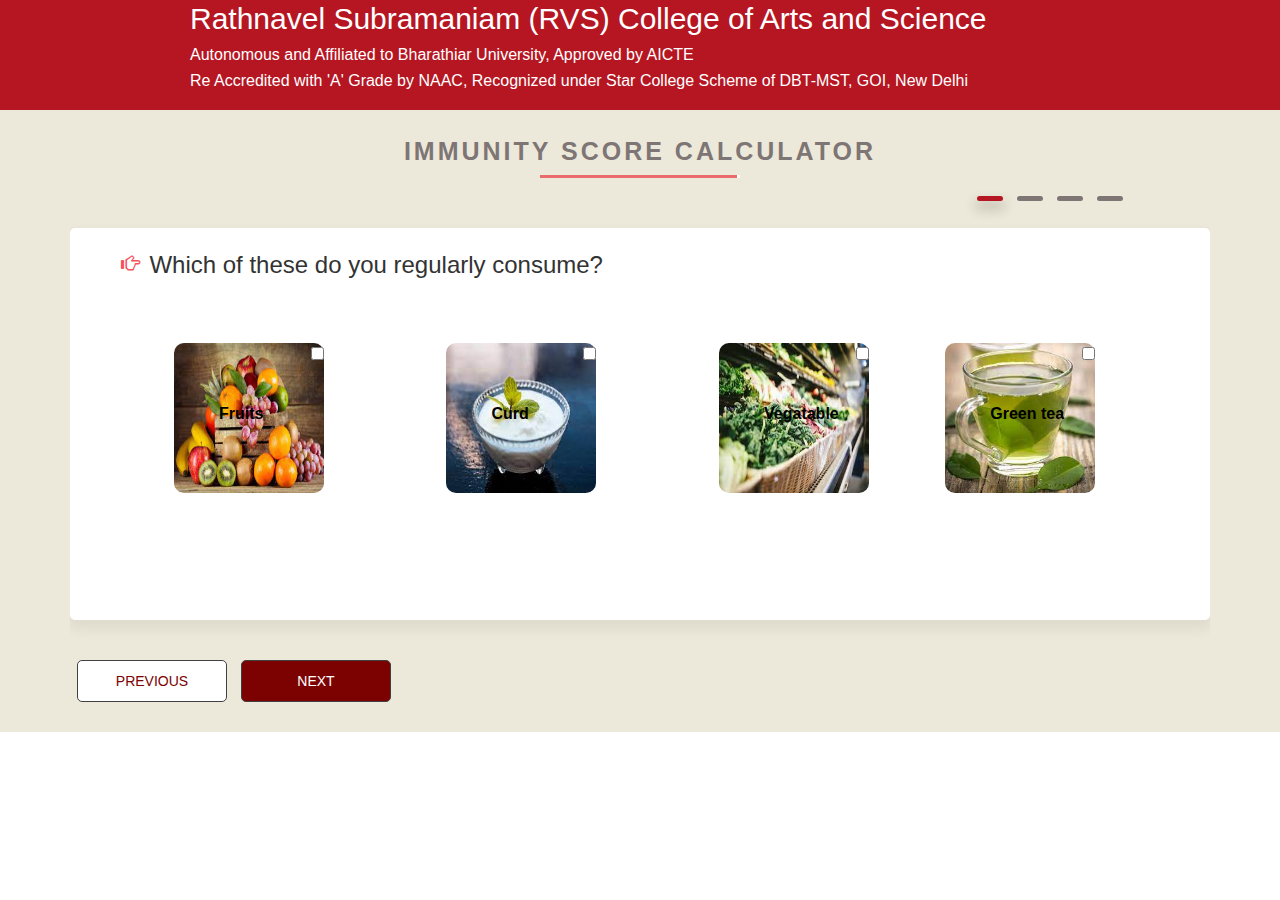
==== index.html @ 27ee6f48 "Add files via upload" ====
<!DOCTYPE html>
<html lang="en">
<head>
    <meta charset="UTF-8">
    <meta http-equiv="X-UA-Compatible" content="IE=edge">
    <meta name="viewport" content="width=device-width, initial-scale=1.0">
    <title>RVS Siragugal -Immunity Score Calculator</title>
    <link rel="stylesheet" href="step-jquery.css">
    <script type='text/javascript' src="https://code.jquery.com/jquery-2.2.0.min.js"></script> 
    <script type='text/javascript' src="jquery.steps.min.js"></script>
    <link rel="stylesheet" href="https://maxcdn.bootstrapcdn.com/bootstrap/3.4.1/css/bootstrap.min.css">
    <!-- <script src="https://ajax.googleapis.com/ajax/libs/jquery/3.5.1/jquery.min.js"></script> -->
    <script src="https://maxcdn.bootstrapcdn.com/bootstrap/3.4.1/js/bootstrap.min.js"></script>
   
    <style>
   *{
    font-family:'FranklinGothic-Demi', sans-serif;
   }
   .container-fluid{
       padding:0px;
       background: #ede9da;
   }
   .header{
    background: #b61622;
   }
   .logo{
    display: flex; padding: 5px 0px;
   }
   .image{
    height: 100px; width:100px; background: #b61622;
    padding: 10px;
   }
   .names{
       margin-top: -10px;
   }
        .logo-name{
            font-size:30px;
            margin:3px;
            margin-left: 20px;
            color:#ffffff;

        }
        .logo-title-sub{
            font-size: 16px;
            margin:0px 80px 3px 20px;
            color:#ffffff;


        }
        .logo-title-sub:last-child{
            margin:0px 80px 10px 20px;
        }
        .right-logo{
            height: 100px; width:100px; background: #b61622;
    padding: 10px;
        }
     
.panel {
  border:1px solid #fff;
  border-radius:10px;
  background-color:#fff;
  box-shadow:0px 1px 3px #ccc;
}
#example-basic{
 padding: 10px 0px;
}
.footer{
    background: #000;
    color:#ffffff;
}
.dot {
  height: 25px;
  width: 25px;
  background-color: #bbb;
  border-radius: 50%;
  display: inline-block;
}

 
 .copy-right{
     padding: 2em 0em;
     color: #fff;
    letter-spacing: 1.5px;
    font-size: 1.2em;
    text-align: center;
 }
.number{
   display: none;
   background-color: #b61622;
   color:#b61622;
}
.content-title::after{
  content: '';
    position: absolute;
    display: block;
    width: 200px;
    height: 3px;
    background: #e96b6b;
    /* background: #000; */
    /* background-color:    #fdb258; */
;
    border-right: 3px solid #fff;
    bottom: -2px;
    left: 5;
}

.content-title{
  position: relative;
  display: flex;
    justify-content: center;
    /* border: 1px solid #000; */
    padding:15px 30px 10px 30px;
    /* margin:5px; */
    /* background: #b61622!important; */
    letter-spacing: 3px;
    color:#7e7575;
    font-weight: bold; font-size: 25px;
    text-transform: uppercase;
    border-radius: 5px;
    /* width:400px; */
    /* box-shadow: 0 7px 12px 3px rgb(0 0 0 / 5%); */
    
}
.image-checkbox{
    position: relative;
    border-radius: 10px;
}
.image-checkbox .fa {
  position: absolute;
  color: #4A79A3;
  background-color: #fff;
  padding: 15px;
  top: 0;
  right: 0;
}


div.steps.clearfix{
    /* float: right!important; */
    margin:0px 900px;
}

.img-responsive{
    /* height: 100px;
    width:142px;
    background: #f3525a; */
    /* box-shadow: 0px 0 25px 0 rgb(0 0 0 / 10%); */
    transition: all ease-in-out 0.4s;
    /* margin:20pxl */
    border-radius: 10px;
}
.col-lg-1, .col-lg-10, .col-lg-11, .col-lg-12, .col-lg-2, .col-lg-3, .col-lg-4, .col-lg-5, .col-lg-6, .col-lg-7, .col-lg-8, .col-lg-9, .col-md-1, .col-md-10, .col-md-11, .col-md-12, .col-md-2, .col-md-3, .col-md-4, .col-md-5, .col-md-6, .col-md-7, .col-md-8, .col-md-9, .col-sm-1, .col-sm-10, .col-sm-11, .col-sm-12, .col-sm-2, .col-sm-3, .col-sm-4, .col-sm-5, .col-sm-6, .col-sm-7, .col-sm-8, .col-sm-9, .col-xs-1, .col-xs-10, .col-xs-11, .col-xs-12, .col-xs-2, .col-xs-3, .col-xs-4, .col-xs-5, .col-xs-6, .col-xs-7, .col-xs-8, .col-xs-9{
    padding-top: 15px;;
}
.img-responsive:hover {
    transform: translateY(-10px);
    box-shadow: 0px 0 25px 0 rgb(0 0 0 / 20%);
    border: 1px solid #4154f1;

    
}
.img-responsive:hover .imagessubname{
   
  color:#fff;
    
}
.h1, .h2, .h3, h1, h2, h3{
    margin-top: 13px;
    margin-bottom: 10px;
}
#tabradio{
    margin:10px 40px;  border-radius:5px; border: 1px solid #a94442; padding: 10px 10px 0px 10px;
}
#tabradio:hover{
    box-shadow: 0px 0 25px 0 rgb(0 0 0 / 20%);
}
/* .content-title:hover{
background:#fff!important;
color:#a94442; 
} */
#tabrad{
    margin:10px 40px;  border-radius:5px; border: 1px solid #a94442; padding: 10px 17px 0px 12px;
 
}
#tabrad:hover{
    box-shadow: 0px 0 25px 0 rgb(0 0 0 / 20%);
}
.imagessubname{
  position: absolute;
  top:40%;
  left:30%;
  font-size: 16px;
  font-weight: 900;
  color:#000;
}
.imagessubname::after{
  content: "";
    background: rgba(17, 17, 17, 0.6);
    position: absolute;
    left: 0;
    right: 0;
    top: 0;
    bottom: 0;
    transition: all ease-in-out 0.3s;
    z-index: 2;
    opacity: 0;
}
.numberspan{
  margin: 18px 0px 0px 446px;
}
.numberpara{
  font-size: 16px;
    color: #000;
    font-weight: bold;
}

.imagessubname:hover{
  color:#fff;
}
  
 @media only screen and (max-width: 600px) {
     .image{
         display: none;
     }
     .right-logo{
         display: none;
     }
     .logo-name{
        font-size: 16px;
        margin-left: 0px;
        padding-bottom: 5px;
     }
     .logo-title-sub{
        font-size: 12px;
        margin:0px;
        padding-bottom: 5px;

     }
     .logo-title-sub:last-child{
        margin:0px;
        padding-bottom: 5px;

     }
     .wizard > .steps > ul > li{
         width:92%;
     }
     .wizard > .actions > ul{
         width:210px;
         margin:5px;
     }
 }
  
  
    </style>
 
</head>
<body>
    <div class="container-fluid">
        <header class="header">
    <div class="container">
		
        <div class="logo">
            <div class="image">

            </div>
            <div class="names">
                <div class="logo-name">Rathnavel Subramaniam (RVS) College of Arts and Science</div>
                <div class="logo-title-sub">Autonomous and Affiliated to Bharathiar University, Approved by AICTE</div>
                <div class="logo-title-sub">Re Accredited with 'A' Grade by NAAC, Recognized under Star College Scheme of DBT-MST, GOI, New Delhi</div>
            </div>
            <div class="right-logo">

            </div>
        </div>
       	
         
    </div>
</header>
<div class="container">
    <h2 class="content-title" style="" >Immunity Score  Calculator</h2>
    <div id="example-basic">
        <h3></h3>
        <section>
            <div style="display: flex; padding-bottom: 40px;;">
                <span class="glyphicon glyphicon-hand-right" style="color:#f3525a; font-size: 18px; margin:14px 10px 10px 40px;"></span><h3>Which of these do you regularly consume?</h3></div>
                <div class="row">
                  <!-- <img src="fruits.jpg"  style="height: 100px; width:100px;;"alt="A black, brown, and white dog wearing a kerchief"> -->
                  <!-- <img style="height: 100px; width:100px;" src="url(https://www.google.com/imgres?imgurl=https%3A%2F%2Fhips.hearstapps.com%2Fhmg-prod.s3.amazonaws.com%2Fimages%2Fassortment-of-colorful-ripe-tropical-fruits-top-royalty-free-image-995518546-1564092355.jpg%3Fcrop%3D0.982xw%3A0.736xh%3B0%2C0.189xh%26resize%3D1200%3A*&imgrefurl=https%3A%2F%2Fwww.goodhousekeeping.com%2Fhealth%2Fdiet-nutrition%2Fg28511617%2Fhealthiest-fruits%2F&tbnid=380ecBKONKPmkM&vet=12ahUKEwjRw6PU1fbwAhXotmMGHcdGAUEQMygBegUIARDTAQ..i&docid=M75OSqqe88sloM&w=1200&h=600&q=Fruits&ved=2ahUKEwjRw6PU1fbwAhXotmMGHcdGAUEQMygBegUIARDTAQ)" alt="" srcset=""> -->

                <div class="col-xl-3 col-md-6 col-md-3 nopad text-right">
                    <div style="position: relative;">
                    <label class="image-checkbox">
                      
                      <img class="img-responsive" src="fruits.jpg"  style="height: 150px; width:150px;;" />
                      <p class="imagessubname" style="text-align: center;">Fruits</p>
                      <input style="position:absolute;top: 0;
                      right: 0;padding: 10px;"type="checkbox" name="image[]" value="" />
                      <i class="fa fa-check hidden"></i>
                    </label>
                </div>
                  </div>
                  <div class="col-xl-3 col-md-6 col-md-3 nopad text-right">
                    <label class="image-checkbox">
                      <img class="img-responsive" src="curd.jpg"  style="height: 150px; width:150px;;" />
                      <p class="imagessubname" style="text-align: center;">Curd</p>
                      <input style="position:absolute;top: 0;
                      right: 0;padding: 10px;" type="checkbox" name="image[]" value="" />
                      <i class="fa fa-check hidden"></i>
                    </label>
                  </div>
                  <div class="col-xl-3 col-md-6 col-md-3 nopad text-right">
                    <label class="image-checkbox">
                      <img class="img-responsive" src="vegatables.jpg"  style="height: 150px; width:150px;;" />
                      <p class="imagessubname" style="text-align: center;">Vegatable</p>
                      <input style="position:absolute;top: 0;
                      right: 0;padding: 10px;" type="checkbox" name="image[]" value="" />
                      <i class="fa fa-check hidden"></i>
                    </label>
                  </div>
                
                  <div class="col-xl-3 col-md-6 col-md-3 nopad text-center">
                    <label class="image-checkbox">
                      <img class="img-responsive" src="greentea.jpg"  style="height: 150px; width:150px;;" />

                      <p class="imagessubname" style="text-align: center;">Green tea</p>
                      <input style="position:absolute;top: 0;
                      right: 0;padding: 10px;" type="checkbox" name="image[]" value="" />
                      <i class="fa fa-check hidden"></i>
                    </label>
                  </div>
                </div>
                  
        </section>
        <h3></h3>
        <section>
            <!-- <span class="glyphicon glyphicon-hand-right-circle" style="color:#f3525a; font-size: 18px; margin:14px 10px 10px 40px;"></span><h3>Which of these do you regularly consume?</h3></div> -->

            <div style="display:flex; "><span class="glyphicon glyphicon-hand-right" style="color:#f3525a; font-size: 18px; margin:14px 10px 10px 40px;"></span><h3 calss="question">How much water do you drink daily?</h3></div>
            <div style="display:flex; padding: 0px 40px;">
                <div class="radio" id="tabradio" style="" >
                    <label style="font-weight: 400; font-size: 14px;"><input type="radio" name="optradio">Below 2.5 lit</label>
                  </div>
                  <div class="radio"  id="tabradio" style="margin:10px 40px;">
                    <label style="font-weight: 400; font-size: 14px;"><input type="radio" name="optradio">Above 2.5 lit</label>
                  </div>
                  
            </div>
            <div style="display:flex; padding:5px 0px 5px 0px"><span class="glyphicon glyphicon-hand-right" style="color:#f3525a; font-size: 18px; margin:14px 10px 10px 40px;"></span><h3>Do you gargle with salt & warm water?</h3></div>
            <div style="display:flex; padding: 0px 40px;">
                <div class="radio" id="tabradio" style="" >
                    <label style="font-weight: 400; font-size: 14px;"><input type="radio" name="optradiotyope">No</label>
                  </div>
                  <div class="radio"  id="tabradio" style="margin:10px 40px;">
                    <label style="font-weight: 400; font-size: 14px;"><input type="radio" name="optradiotyope">Once a day</label>
                  </div>
                  <div class="radio" id="tabradio" style="margin:10px 40px;">
                    <label style="font-weight: 400; font-size: 14px;"><input type="radio" name="optradiotyope" >Twice or more</label>
                  </div>
            </div>
            <div style="display:flex; "><span class="glyphicon glyphicon-hand-right" style="color:#f3525a; font-size: 18px; margin:14px 10px 10px 40px;"></span><h3>How many hours do you sleep?</h3></div>
            <div style="display:flex; padding: 0px 40px;">
                <div class="radio" id="tabradio" style="" >
                    <label style="font-weight: 400; font-size: 14px;"><input type="radio" name="optype">Less Than 5 hours</label>
                  </div>
                  <div class="radio"  id="tabradio" style="margin:10px 40px;">
                    <label style="font-weight: 400; font-size: 14px;"><input type="radio" name="optype">5 to 7 hours</label>
                  </div>
                  <div class="radio" id="tabradio" style="margin:10px 40px;">
                    <label style="font-weight: 400; font-size: 14px;"><input type="radio" name="optype" >More than 7 hours</label>
                  </div>
            </div>
            
        </section>
        
        <h3></h3>
        <section>
            <!-- <span class="glyphicon glyphicon-hand-right" style="color:#f3525a; font-size: 18px; margin:14px 10px 10px 40px;"></span><h3>Which of these do you regularly consume?</h3></div> -->

            <div style="display:flex; "><span class="glyphicon glyphicon-hand-right" style="color:#f3525a; font-size: 18px; margin:14px 10px 10px 40px;"></span><h3>Do you wash your hands frequently?</h3></div>
            <div style="display:flex; padding: 0px 40px;">
                <div class="radio" id="tabrad" style="" >
                    <label style="font-weight: 400; font-size: 14px;"><input type="radio" name="optradio">Yes</label>
                  </div>
                  <div class="radio"  id="tabrad" style="margin:10px 40px;">
                    <label style="font-weight: 400; font-size: 14px;"><input type="radio" name="optradio">No</label>
                  </div>
                  
            </div>
            <div style="display:flex; padding:5px 0px 5px 0px"><span class="glyphicon glyphicon-hand-right" style="color:#f3525a; font-size: 18px; margin:14px 10px 10px 40px;"></span><h3>Do you wear face mask in public?</h3></div>
            <div style="display:flex; padding: 0px 40px;">
                <div class="radio" id="tabrad" style="" >
                    <label style="font-weight: 400; font-size: 14px;"><input type="radio" name="optradiotyope">Yes</label>
                  </div>
                  <div class="radio"  id="tabrad" style="margin:10px 40px;">
                    <label style="font-weight: 400; font-size: 14px;"><input type="radio" name="optradiotyope">No</label>
                  </div>
                  
            </div>
            <div style="display:flex; "><span class="glyphicon glyphicon-hand-right" style="color:#f3525a; font-size: 18px; margin:14px 10px 10px 40px;"></span><h3>Do you wear handgloves and faceshield in public?</h3></div>
            <div style="display:flex; padding: 0px 40px;">
                <div class="radio" id="tabrad" style="" >
                    <label style="font-weight: 400; font-size: 14px;"><input type="radio" name="optype">Yes</label>
                  </div>
                  <div class="radio"  id="tabrad" style="margin:10px 40px;">
                    <label style="font-weight: 400; font-size: 14px;"><input type="radio" name="optype">No</label>
                  </div>
                
            </div>
            
        </section>
        <h3></h3>
        <section>
            <!-- <span class="glyphicon glyphicon-hand-right" style="color:#f3525aa; font-size: 18px; margin:14px 10px 10px 40px;"></span><h3>Which of these do you regularly consume?</h3></div> -->

            <div style="display:flex; "><span class="glyphicon glyphicon-hand-right" style="color:#f3525a; font-size: 18px; margin:14px 10px 10px 40px;"></span><h3>You are just one step away from receiving your immunity score</h3></div>
            <form>
                <div class="row">
                  <div class="col" style="padding:0px 0px 5px 50px ;">
                      <h6 style="font-weight: bold; font-size: 16px;">First name</h6>
                    <input  style="width:400px; height:50px;  "type="text" class="form-control" placeholder="First name">
                  </div>
                  <div class="col" style="padding:0px 0px 5px 50px ;">
                    <h6 style="font-weight: bold; font-size: 16px;">Last name</h6>
                    <input style="width:400px;   height:50px;   "type="text" class="form-control" placeholder="Last name">
                  </div>
                
                <div class="col" style="padding:0px 0px 5px 50px ;">
                    <h6 style="font-weight: bold; font-size: 16px;">Email</h6>
                    <input style="width:400px;   height:50px;   "type="text" class="form-control" placeholder="email">
                  </div>
                  <div class="form-group row" style="padding:0px 0px 5px 50px ;">
                   
                    <div class="col-sm-10">
                      <div class="form-check" style="padding: 0px 0px 20px 0px;">
                        <input class="form-check-input" type="checkbox" id="gridCheck1">
                        <label class="form-check-label" for="gridCheck1">
                          I Agree
                        </label>
                      </div>
                   
                  </div>
                  <div class="form-group row" >
                    <div class="col-sm-10">
                      <button type="submit" style="width:100px;" class="btn btn-primary">Submit</button>
                    </div>
                  </div>
                </div>
            </div>
                
              </form>
           
            
        </section>
        
    </div>
    <!-- <div class="actions clearfix"><ul role="menu" aria-label="Pagination"><li class="disabled" aria-disabled="true"><a href="#previous" role="menuitem">Previous</a></li><li aria-hidden="false" aria-disabled="false"><a href="#next" role="menuitem">Next</a></li><li aria-hidden="true" style="display: none;"><a href="#finish" role="menuitem">Finish</a></li></ul></div> -->
   
</div>
<!-- <div class="footer">
<div class="container">
  <div class="copy-right">
    <p>© 2020 RVS College of Arts &amp; Science. All rights reserved</p>
  </div>
      
    </div>
</div> -->
</div>
<script>
  
    $("#example-basic").steps({
    headerTag: "h3",
    bodyTag: "section",
    transitionEffect: "slideLeft",
    autoFocus: true,
    labels: {
        cancel: "Cancel",
        current: "current step:",
        pagination: "Pagination",
        finish: "check the Score ",
        next: "Next",
        previous: "Previous",
        loading: "Loading ..."
    }
    
});
    </script>
</body>
</html>
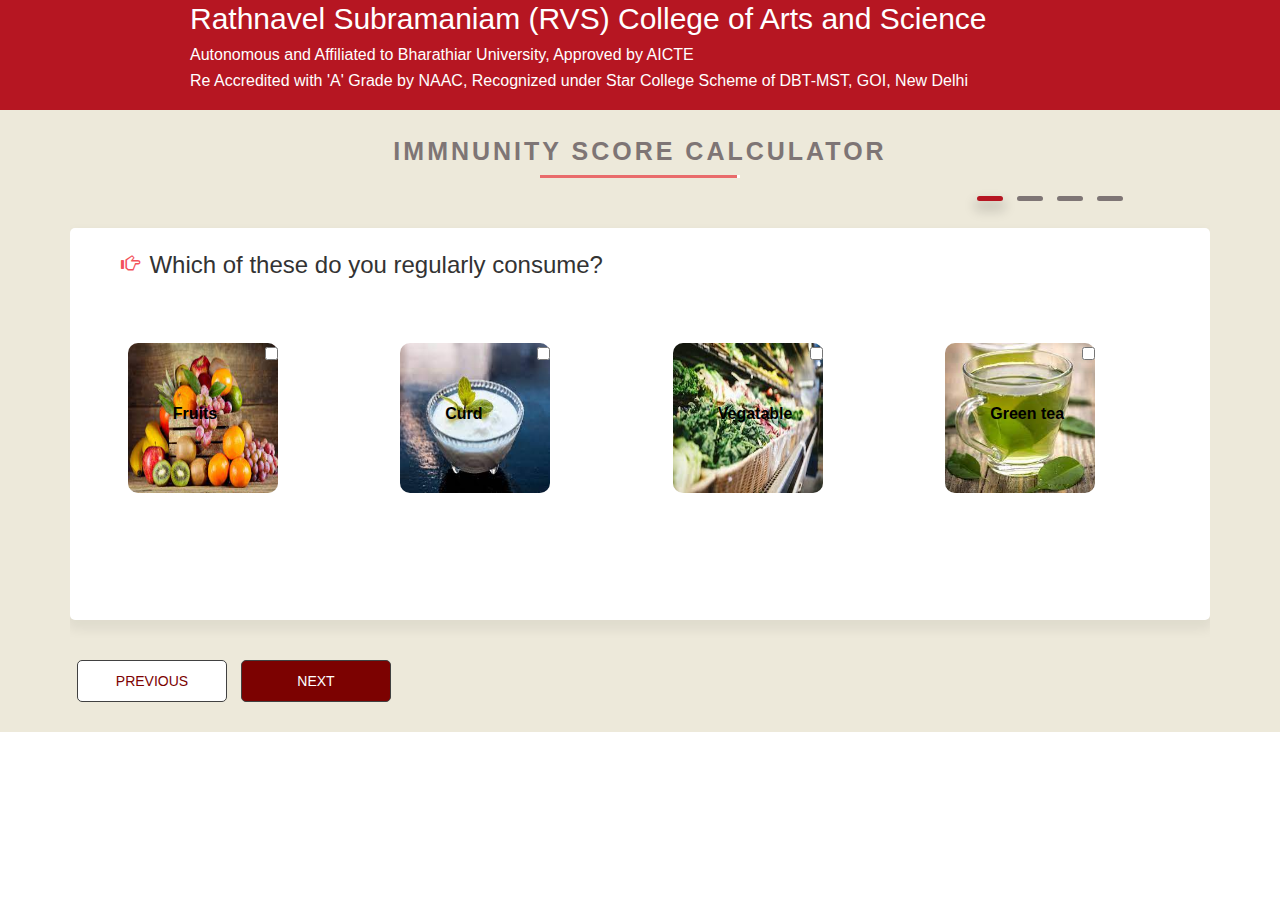
==== commit cc70ff49: "Add files via upload" ====
--- a/index.html
+++ b/index.html
@@ -4,7 +4,7 @@
     <meta charset="UTF-8">
     <meta http-equiv="X-UA-Compatible" content="IE=edge">
     <meta name="viewport" content="width=device-width, initial-scale=1.0">
-    <title>RVS Siragugal -Immunity Score Calculator</title>
+    <title>Stepper</title>
     <link rel="stylesheet" href="step-jquery.css">
     <script type='text/javascript' src="https://code.jquery.com/jquery-2.2.0.min.js"></script> 
     <script type='text/javascript' src="jquery.steps.min.js"></script>
@@ -213,17 +213,62 @@
     color: #000;
     font-weight: bold;
 }
-
+.labelname{
+  font-weight: 400; font-size: 14px;
+}
 .imagessubname:hover{
   color:#fff;
 }
-  
+.radiodivbox{
+  display:flex; padding: 0px 40px;
+}
+.formlabel{
+  width:400px;   height:50px;
+}
+  #colspad{
+    padding:0px 0px 5px 50px ;
+  }
+  .bottom{
+    display: flex; padding-bottom: 40px;;
+  }
  @media only screen and (max-width: 600px) {
      .image{
          display: none;
      }
+     #colspad{
+      padding:0px 0px 5px 30px ;
+     }
+     .wizard > .steps a, .wizard > .steps a:hover, .wizard > .steps a:active{
+       width:40px!important;
+     }
+     .wizard > .actions > ul > li{
+       margin:10px 70px!important;
+     }
+     .formlabel{
+      width:200px;   height:50px;
+     }
+     .bottom{
+      display: flex; padding-bottom: 0px!important;;
+     }
+     #tabrad{
+       width:100%!important;
+       margin: 10px 10px !important;
+     }
+     div.steps.clearfix{
+      margin:0px!important;
+     }
+     .wizard, .tabcontrol{
+      width: 100%;
+     }
      .right-logo{
          display: none;
+     }
+     .h3, h3{
+       font-size: 14px;
+     }
+     #tabradio{
+       margin: 10px 10px !important;
+       width:100%!important;
      }
      .logo-name{
         font-size: 16px;
@@ -236,6 +281,10 @@
         padding-bottom: 5px;
 
      }
+     .radiodivbox{
+       display:block;
+       margin:0px 10px!important;
+     }
      .logo-title-sub:last-child{
         margin:0px;
         padding-bottom: 5px;
@@ -243,6 +292,9 @@
      }
      .wizard > .steps > ul > li{
          width:92%;
+     }
+     .wizard > .content{
+      min-height: 57em!important;
      }
      .wizard > .actions > ul{
          width:210px;
@@ -277,17 +329,17 @@
     </div>
 </header>
 <div class="container">
-    <h2 class="content-title" style="" >Immunity Score  Calculator</h2>
+    <h2 class="content-title" >Immnunity Score Calculator</h2>
     <div id="example-basic">
         <h3></h3>
         <section>
-            <div style="display: flex; padding-bottom: 40px;;">
+            <div class="bottom">
                 <span class="glyphicon glyphicon-hand-right" style="color:#f3525a; font-size: 18px; margin:14px 10px 10px 40px;"></span><h3>Which of these do you regularly consume?</h3></div>
                 <div class="row">
                   <!-- <img src="fruits.jpg"  style="height: 100px; width:100px;;"alt="A black, brown, and white dog wearing a kerchief"> -->
                   <!-- <img style="height: 100px; width:100px;" src="url(https://www.google.com/imgres?imgurl=https%3A%2F%2Fhips.hearstapps.com%2Fhmg-prod.s3.amazonaws.com%2Fimages%2Fassortment-of-colorful-ripe-tropical-fruits-top-royalty-free-image-995518546-1564092355.jpg%3Fcrop%3D0.982xw%3A0.736xh%3B0%2C0.189xh%26resize%3D1200%3A*&imgrefurl=https%3A%2F%2Fwww.goodhousekeeping.com%2Fhealth%2Fdiet-nutrition%2Fg28511617%2Fhealthiest-fruits%2F&tbnid=380ecBKONKPmkM&vet=12ahUKEwjRw6PU1fbwAhXotmMGHcdGAUEQMygBegUIARDTAQ..i&docid=M75OSqqe88sloM&w=1200&h=600&q=Fruits&ved=2ahUKEwjRw6PU1fbwAhXotmMGHcdGAUEQMygBegUIARDTAQ)" alt="" srcset=""> -->
 
-                <div class="col-xl-3 col-md-6 col-md-3 nopad text-right">
+                <div class="col-xl-4 col-md-6 col-md-3 nopad text-center">
                     <div style="position: relative;">
                     <label class="image-checkbox">
                       
@@ -299,7 +351,7 @@
                     </label>
                 </div>
                   </div>
-                  <div class="col-xl-3 col-md-6 col-md-3 nopad text-right">
+                  <div class="col-xl4- col-md-6 col-md-3 nopad text-center">
                     <label class="image-checkbox">
                       <img class="img-responsive" src="curd.jpg"  style="height: 150px; width:150px;;" />
                       <p class="imagessubname" style="text-align: center;">Curd</p>
@@ -308,7 +360,7 @@
                       <i class="fa fa-check hidden"></i>
                     </label>
                   </div>
-                  <div class="col-xl-3 col-md-6 col-md-3 nopad text-right">
+                  <div class="col-xl-4 col-md-6 col-md-3 nopad text-center">
                     <label class="image-checkbox">
                       <img class="img-responsive" src="vegatables.jpg"  style="height: 150px; width:150px;;" />
                       <p class="imagessubname" style="text-align: center;">Vegatable</p>
@@ -318,7 +370,7 @@
                     </label>
                   </div>
                 
-                  <div class="col-xl-3 col-md-6 col-md-3 nopad text-center">
+                  <div class="col-xl-4 col-md-6 col-md-3 nopad text-center">
                     <label class="image-checkbox">
                       <img class="img-responsive" src="greentea.jpg"  style="height: 150px; width:150px;;" />
 
@@ -336,37 +388,37 @@
             <!-- <span class="glyphicon glyphicon-hand-right-circle" style="color:#f3525a; font-size: 18px; margin:14px 10px 10px 40px;"></span><h3>Which of these do you regularly consume?</h3></div> -->
 
             <div style="display:flex; "><span class="glyphicon glyphicon-hand-right" style="color:#f3525a; font-size: 18px; margin:14px 10px 10px 40px;"></span><h3 calss="question">How much water do you drink daily?</h3></div>
-            <div style="display:flex; padding: 0px 40px;">
+            <div class="radiodivbox" style="">
                 <div class="radio" id="tabradio" style="" >
-                    <label style="font-weight: 400; font-size: 14px;"><input type="radio" name="optradio">Below 2.5 lit</label>
+                    <label class="labelname" style=""><input type="radio" name="optradio">Below 2.5 lit</label>
                   </div>
                   <div class="radio"  id="tabradio" style="margin:10px 40px;">
-                    <label style="font-weight: 400; font-size: 14px;"><input type="radio" name="optradio">Above 2.5 lit</label>
+                    <label style=""><input type="radio" name="optradio">Above 2.5 lit</label>
                   </div>
                   
             </div>
             <div style="display:flex; padding:5px 0px 5px 0px"><span class="glyphicon glyphicon-hand-right" style="color:#f3525a; font-size: 18px; margin:14px 10px 10px 40px;"></span><h3>Do you gargle with salt & warm water?</h3></div>
-            <div style="display:flex; padding: 0px 40px;">
+            <div class="radiodivbox"  style="">
                 <div class="radio" id="tabradio" style="" >
-                    <label style="font-weight: 400; font-size: 14px;"><input type="radio" name="optradiotyope">No</label>
-                  </div>
-                  <div class="radio"  id="tabradio" style="margin:10px 40px;">
-                    <label style="font-weight: 400; font-size: 14px;"><input type="radio" name="optradiotyope">Once a day</label>
-                  </div>
-                  <div class="radio" id="tabradio" style="margin:10px 40px;">
-                    <label style="font-weight: 400; font-size: 14px;"><input type="radio" name="optradiotyope" >Twice or more</label>
+                    <label  class="labelname"  style=""><input type="radio" name="optradiotyope">No</label>
+                  </div>
+                  <div class="radio"  id="tabradio" style="">
+                    <label  class="labelname"  style=""><input type="radio" name="optradiotyope">Once a day</label>
+                  </div>
+                  <div class="radio" id="tabradio" style="">
+                    <label  class="labelname"  style=""><input type="radio" name="optradiotyope" >Twice or more</label>
                   </div>
             </div>
             <div style="display:flex; "><span class="glyphicon glyphicon-hand-right" style="color:#f3525a; font-size: 18px; margin:14px 10px 10px 40px;"></span><h3>How many hours do you sleep?</h3></div>
-            <div style="display:flex; padding: 0px 40px;">
+            <div class="radiodivbox"  style="">
                 <div class="radio" id="tabradio" style="" >
-                    <label style="font-weight: 400; font-size: 14px;"><input type="radio" name="optype">Less Than 5 hours</label>
-                  </div>
-                  <div class="radio"  id="tabradio" style="margin:10px 40px;">
-                    <label style="font-weight: 400; font-size: 14px;"><input type="radio" name="optype">5 to 7 hours</label>
-                  </div>
-                  <div class="radio" id="tabradio" style="margin:10px 40px;">
-                    <label style="font-weight: 400; font-size: 14px;"><input type="radio" name="optype" >More than 7 hours</label>
+                    <label  class="labelname"  style=""><input type="radio" name="optype">Less Than 5 hours</label>
+                  </div>
+                  <div class="radio"  id="tabradio" style="">
+                    <label  class="labelname" style=""><input type="radio" name="optype">5 to 7 hours</label>
+                  </div>
+                  <div class="radio" id="tabradio" style="">
+                    <label  class="labelname"  style=""><input type="radio" name="optype" >More than 7 hours</label>
                   </div>
             </div>
             
@@ -377,32 +429,32 @@
             <!-- <span class="glyphicon glyphicon-hand-right" style="color:#f3525a; font-size: 18px; margin:14px 10px 10px 40px;"></span><h3>Which of these do you regularly consume?</h3></div> -->
 
             <div style="display:flex; "><span class="glyphicon glyphicon-hand-right" style="color:#f3525a; font-size: 18px; margin:14px 10px 10px 40px;"></span><h3>Do you wash your hands frequently?</h3></div>
-            <div style="display:flex; padding: 0px 40px;">
+            <div class="radiodivbox"  style="">
                 <div class="radio" id="tabrad" style="" >
-                    <label style="font-weight: 400; font-size: 14px;"><input type="radio" name="optradio">Yes</label>
-                  </div>
-                  <div class="radio"  id="tabrad" style="margin:10px 40px;">
-                    <label style="font-weight: 400; font-size: 14px;"><input type="radio" name="optradio">No</label>
+                    <label  class="labelname"  style=""><input type="radio" name="optradio">Yes</label>
+                  </div>
+                  <div class="radio"  id="tabrad" style="">
+                    <label  class="labelname"  style=""><input type="radio" name="optradio">No</label>
                   </div>
                   
             </div>
             <div style="display:flex; padding:5px 0px 5px 0px"><span class="glyphicon glyphicon-hand-right" style="color:#f3525a; font-size: 18px; margin:14px 10px 10px 40px;"></span><h3>Do you wear face mask in public?</h3></div>
-            <div style="display:flex; padding: 0px 40px;">
+            <div class="radiodivbox"  style="">
                 <div class="radio" id="tabrad" style="" >
-                    <label style="font-weight: 400; font-size: 14px;"><input type="radio" name="optradiotyope">Yes</label>
-                  </div>
-                  <div class="radio"  id="tabrad" style="margin:10px 40px;">
-                    <label style="font-weight: 400; font-size: 14px;"><input type="radio" name="optradiotyope">No</label>
+                    <label  class="labelname"  style=""><input type="radio" name="optradiotyope">Yes</label>
+                  </div>
+                  <div class="radio"  id="tabrad" style="">
+                    <label style=""><input type="radio" name="optradiotyope">No</label>
                   </div>
                   
             </div>
             <div style="display:flex; "><span class="glyphicon glyphicon-hand-right" style="color:#f3525a; font-size: 18px; margin:14px 10px 10px 40px;"></span><h3>Do you wear handgloves and faceshield in public?</h3></div>
-            <div style="display:flex; padding: 0px 40px;">
+            <div class="radiodivbox"  style="">
                 <div class="radio" id="tabrad" style="" >
-                    <label style="font-weight: 400; font-size: 14px;"><input type="radio" name="optype">Yes</label>
-                  </div>
-                  <div class="radio"  id="tabrad" style="margin:10px 40px;">
-                    <label style="font-weight: 400; font-size: 14px;"><input type="radio" name="optype">No</label>
+                    <label  class="labelname"  style=""><input type="radio" name="optype">Yes</label>
+                  </div>
+                  <div class="radio"  id="tabrad" style="">
+                    <label  class="labelname"  style=""><input type="radio" name="optype">No</label>
                   </div>
                 
             </div>
@@ -415,33 +467,33 @@
             <div style="display:flex; "><span class="glyphicon glyphicon-hand-right" style="color:#f3525a; font-size: 18px; margin:14px 10px 10px 40px;"></span><h3>You are just one step away from receiving your immunity score</h3></div>
             <form>
                 <div class="row">
-                  <div class="col" style="padding:0px 0px 5px 50px ;">
+                  <div class="col" id="colspad" >
                       <h6 style="font-weight: bold; font-size: 16px;">First name</h6>
-                    <input  style="width:400px; height:50px;  "type="text" class="form-control" placeholder="First name">
-                  </div>
-                  <div class="col" style="padding:0px 0px 5px 50px ;">
+                    <input class="formlabel"  type="text" class="form-control" placeholder="First name">
+                  </div>
+                  <div class="col" id="colspad" >
                     <h6 style="font-weight: bold; font-size: 16px;">Last name</h6>
-                    <input style="width:400px;   height:50px;   "type="text" class="form-control" placeholder="Last name">
+                    <input  class="formlabel" type="text" class="form-control" placeholder="Last name">
                   </div>
                 
-                <div class="col" style="padding:0px 0px 5px 50px ;">
+                <div class="col" id="colspad" >
                     <h6 style="font-weight: bold; font-size: 16px;">Email</h6>
-                    <input style="width:400px;   height:50px;   "type="text" class="form-control" placeholder="email">
-                  </div>
-                  <div class="form-group row" style="padding:0px 0px 5px 50px ;">
+                    <input  class="formlabel" type="text" class="form-control" placeholder="email">
+                  </div>
+                  <div class="form-group row" id="colspad" >
                    
                     <div class="col-sm-10">
                       <div class="form-check" style="padding: 0px 0px 20px 0px;">
                         <input class="form-check-input" type="checkbox" id="gridCheck1">
                         <label class="form-check-label" for="gridCheck1">
-                          I Agree
+                          I hereby give my consent to participate in the survey on Immunity Assessment
                         </label>
                       </div>
                    
                   </div>
                   <div class="form-group row" >
                     <div class="col-sm-10">
-                      <button type="submit" style="width:100px;" class="btn btn-primary">Submit</button>
+                      <button  type="submit" style="width:100px; display: none;" class="btn btn-primary">Submit</button>
                     </div>
                   </div>
                 </div>
